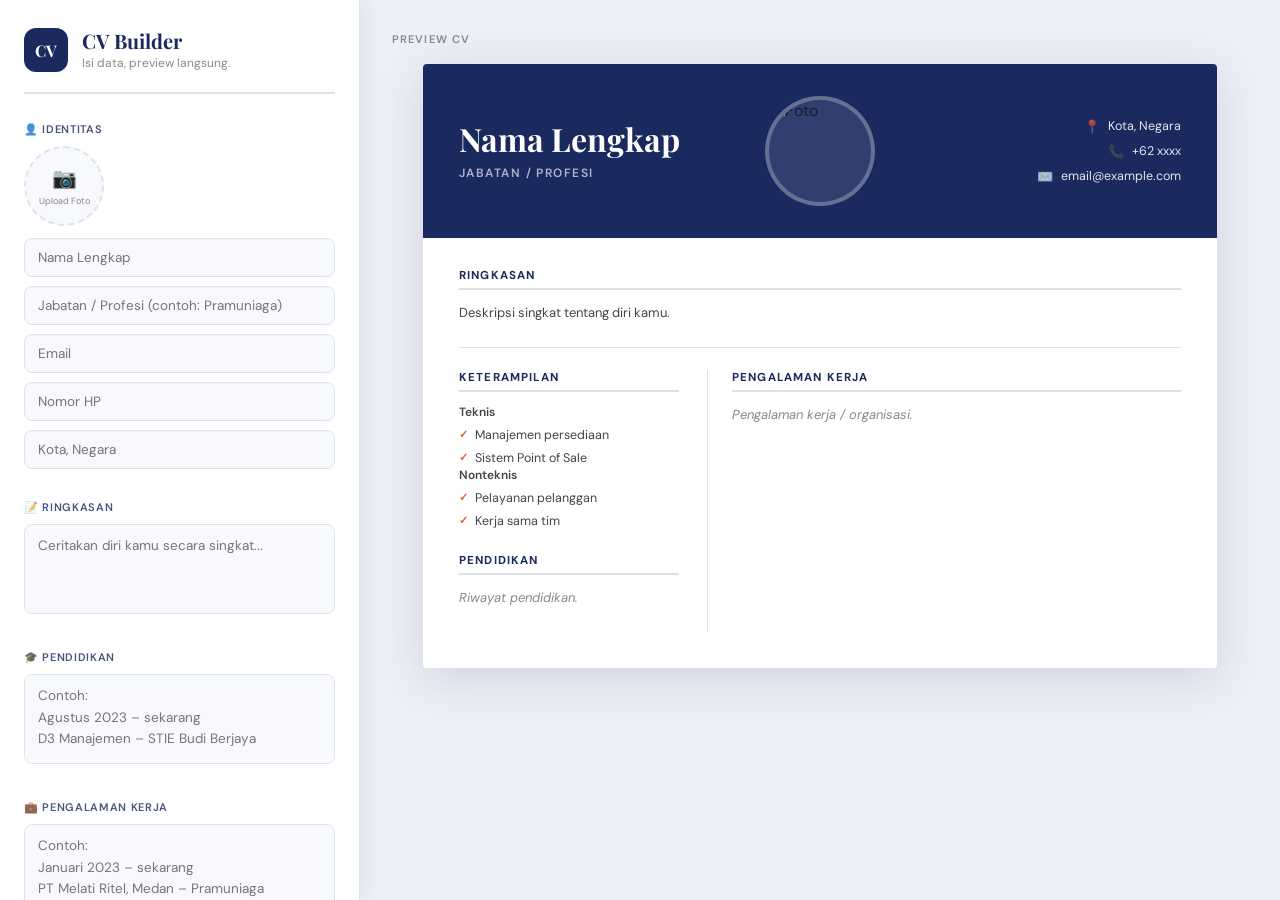
==== index.html @ bfc22a32 "Add files via upload" ====
<!DOCTYPE html>
<html lang="id">
<head>
  <meta charset="UTF-8" />
  <meta name="viewport" content="width=device-width, initial-scale=1.0"/>
  <title>CV Builder Pro</title>
  <link href="https://fonts.googleapis.com/css2?family=Playfair+Display:wght@700&family=DM+Sans:wght@300;400;500;600&display=swap" rel="stylesheet">
  <link rel="stylesheet" href="style.css">
</head>
<body>

  <div class="app-wrapper">

    <!-- SIDEBAR FORM -->
    <aside class="form-panel">
      <div class="form-header">
        <div class="logo-mark">CV</div>
        <div>
          <h1>CV Builder</h1>
          <p>Isi data, preview langsung.</p>
        </div>
      </div>

      <div class="form-section">
        <div class="section-label">👤 Identitas</div>
        <div class="photo-upload-area" id="photoUploadArea">
          <img id="photoThumb" src="" alt="" style="display:none">
          <div class="photo-placeholder" id="photoPlaceholder">
            <span>📷</span>
            <small>Upload Foto</small>
          </div>
          <input type="file" id="photo" accept="image/*">
        </div>
        <input type="text" id="name" placeholder="Nama Lengkap" autocomplete="off">
        <input type="text" id="jobTitle" placeholder="Jabatan / Profesi (contoh: Pramuniaga)">
        <input type="email" id="email" placeholder="Email">
        <input type="text" id="phone" placeholder="Nomor HP">
        <input type="text" id="address" placeholder="Kota, Negara">
      </div>

      <div class="form-section">
        <div class="section-label">📝 Ringkasan</div>
        <textarea id="summary" placeholder="Ceritakan diri kamu secara singkat..."></textarea>
      </div>

      <div class="form-section">
        <div class="section-label">🎓 Pendidikan</div>
        <textarea id="education" placeholder="Contoh:&#10;Agustus 2023 – sekarang&#10;D3 Manajemen – STIE Budi Berjaya&#10;&#10;Juli 2019 – Juni 2022&#10;Jurusan Tata Busana – SMK Tulip Merah"></textarea>
      </div>

      <div class="form-section">
        <div class="section-label">💼 Pengalaman Kerja</div>
        <textarea id="experience" placeholder="Contoh:&#10;Januari 2023 – sekarang&#10;PT Melati Ritel, Medan – Pramuniaga&#10;• Membantu pelanggan memilih pakaian&#10;• Meningkatkan penjualan 15%"></textarea>
      </div>

      <div class="form-section">
        <div class="section-label">⚡ Keterampilan</div>
        <textarea id="skillsTeknis" placeholder="Skill Teknis (pisahkan dengan koma)&#10;Contoh: Manajemen persediaan, Sistem POS, Entri data"></textarea>
        <textarea id="skillsNonteknis" placeholder="Skill Non-teknis (pisahkan dengan koma)&#10;Contoh: Pelayanan pelanggan, Kerja sama tim"></textarea>
      </div>

      <div class="form-actions">
        <button id="submitBtn" class="btn-save">
          <span>💾</span> Simpan ke Database
        </button>
        <button id="downloadBtn" class="btn-download">
          <span>⬇️</span> Download PDF
        </button>
      </div>
    </aside>

    <!-- CV PREVIEW -->
    <main class="preview-panel">
      <div class="preview-label">Preview CV</div>
      <div class="cv-page" id="cvPage">

        <!-- CV HEADER -->
        <div class="cv-header">
          <div class="cv-header-left">
            <h1 id="previewName">Nama Lengkap</h1>
            <div class="cv-job-title" id="previewJobTitle">Jabatan / Profesi</div>
          </div>
          <div class="cv-header-photo">
            <img id="previewPhoto" src="" alt="Foto">
          </div>
          <div class="cv-header-right">
            <div class="cv-contact-item" id="previewAddressWrap">
              <span class="icon">📍</span>
              <span id="previewAddress">Kota, Negara</span>
            </div>
            <div class="cv-contact-item" id="previewPhoneWrap">
              <span class="icon">📞</span>
              <span id="previewPhone">+62 xxxx</span>
            </div>
            <div class="cv-contact-item" id="previewEmailWrap">
              <span class="icon">✉️</span>
              <span id="previewEmail">email@example.com</span>
            </div>
          </div>
        </div>

        <!-- CV BODY -->
        <div class="cv-body">

          <!-- RINGKASAN -->
          <div class="cv-section cv-full">
            <div class="cv-section-title">RINGKASAN</div>
            <div class="cv-section-line"></div>
            <p id="previewSummary" class="cv-text">Deskripsi singkat tentang diri kamu.</p>
          </div>

          <!-- TWO COLUMN -->
          <div class="cv-columns">

            <!-- LEFT: KETERAMPILAN + PENDIDIKAN -->
            <div class="cv-col-left">

              <div class="cv-section">
                <div class="cv-section-title">KETERAMPILAN</div>
                <div class="cv-section-line"></div>

                <div id="previewSkillsTeknis">
                  <div class="cv-skill-group-title">Teknis</div>
                  <ul class="cv-skill-list" id="previewSkillsTeknisList">
                    <li>Manajemen persediaan</li>
                    <li>Sistem Point of Sale</li>
                  </ul>
                </div>

                <div id="previewSkillsNonteknis">
                  <div class="cv-skill-group-title">Nonteknis</div>
                  <ul class="cv-skill-list" id="previewSkillsNonteknsiList">
                    <li>Pelayanan pelanggan</li>
                    <li>Kerja sama tim</li>
                  </ul>
                </div>
              </div>

              <div class="cv-section">
                <div class="cv-section-title">PENDIDIKAN</div>
                <div class="cv-section-line"></div>
                <div id="previewEducation" class="cv-edu-list">
                  <div class="cv-text muted">Riwayat pendidikan.</div>
                </div>
              </div>

            </div>

            <!-- RIGHT: PENGALAMAN -->
            <div class="cv-col-right">
              <div class="cv-section">
                <div class="cv-section-title">PENGALAMAN KERJA</div>
                <div class="cv-section-line"></div>
                <div id="previewExperience" class="cv-exp-list">
                  <div class="cv-text muted">Pengalaman kerja / organisasi.</div>
                </div>
              </div>
            </div>

          </div>

        </div>
      </div>
    </main>

  </div>

  <script src="https://cdnjs.cloudflare.com/ajax/libs/html2pdf.js/0.10.1/html2pdf.bundle.min.js"></script>
  <script src="script.js"></script>
</body>
</html>
---- style.css ----
/* ===== RESET & BASE ===== */
*, *::before, *::after {
  margin: 0;
  padding: 0;
  box-sizing: border-box;
}

:root {
  --navy: #1a2a5e;
  --navy-light: #243470;
  --accent: #e05a2b;
  --accent-light: #f07a4e;
  --text-dark: #1a1a2e;
  --text-mid: #444;
  --text-muted: #888;
  --bg: #eef0f7;
  --white: #ffffff;
  --border: #dde2ef;
  --section-line: #1a2a5e;
  --form-bg: #f8f9fc;
}

body {
  background: var(--bg);
  font-family: 'DM Sans', sans-serif;
  color: var(--text-dark);
  min-height: 100vh;
}

/* ===== APP LAYOUT ===== */
.app-wrapper {
  display: flex;
  min-height: 100vh;
  gap: 0;
}

/* ===== SIDEBAR FORM ===== */
.form-panel {
  width: 360px;
  min-width: 320px;
  background: var(--white);
  border-right: 1px solid var(--border);
  padding: 28px 24px 40px;
  overflow-y: auto;
  position: sticky;
  top: 0;
  height: 100vh;
  display: flex;
  flex-direction: column;
  gap: 0;
  box-shadow: 4px 0 20px rgba(26,42,94,0.07);
}

.form-header {
  display: flex;
  align-items: center;
  gap: 14px;
  margin-bottom: 28px;
  padding-bottom: 20px;
  border-bottom: 2px solid var(--border);
}

.logo-mark {
  width: 44px;
  height: 44px;
  background: var(--navy);
  color: white;
  border-radius: 12px;
  display: flex;
  align-items: center;
  justify-content: center;
  font-family: 'Playfair Display', serif;
  font-size: 16px;
  font-weight: 700;
  flex-shrink: 0;
}

.form-header h1 {
  font-family: 'Playfair Display', serif;
  font-size: 20px;
  color: var(--navy);
  line-height: 1.2;
}

.form-header p {
  font-size: 12px;
  color: var(--text-muted);
  margin-top: 2px;
}

/* FORM SECTIONS */
.form-section {
  margin-bottom: 22px;
}

.section-label {
  font-size: 11px;
  font-weight: 600;
  letter-spacing: 0.06em;
  text-transform: uppercase;
  color: var(--navy);
  margin-bottom: 10px;
  opacity: 0.8;
}

input[type="text"],
input[type="email"],
textarea {
  width: 100%;
  padding: 10px 13px;
  border: 1.5px solid var(--border);
  border-radius: 8px;
  font-family: 'DM Sans', sans-serif;
  font-size: 13.5px;
  color: var(--text-dark);
  background: var(--form-bg);
  margin-bottom: 9px;
  transition: border-color 0.2s, box-shadow 0.2s;
  resize: none;
}

input:focus, textarea:focus {
  outline: none;
  border-color: var(--navy);
  box-shadow: 0 0 0 3px rgba(26,42,94,0.08);
  background: white;
}

textarea {
  height: 90px;
  line-height: 1.6;
}

/* PHOTO UPLOAD */
.photo-upload-area {
  width: 80px;
  height: 80px;
  border-radius: 50%;
  border: 2px dashed var(--border);
  overflow: hidden;
  cursor: pointer;
  margin-bottom: 12px;
  position: relative;
  background: var(--form-bg);
  transition: border-color 0.2s;
  flex-shrink: 0;
}

.photo-upload-area:hover {
  border-color: var(--navy);
}

.photo-upload-area input[type="file"] {
  position: absolute;
  inset: 0;
  opacity: 0;
  cursor: pointer;
  width: 100%;
  height: 100%;
  margin: 0;
  padding: 0;
  border: none;
}

.photo-placeholder {
  display: flex;
  flex-direction: column;
  align-items: center;
  justify-content: center;
  height: 100%;
  gap: 4px;
  pointer-events: none;
}

.photo-placeholder span { font-size: 20px; }
.photo-placeholder small { font-size: 9px; color: var(--text-muted); text-align: center; }

#photoThumb {
  width: 100%;
  height: 100%;
  object-fit: cover;
  display: block;
}

/* FORM ACTIONS */
.form-actions {
  margin-top: auto;
  padding-top: 20px;
  display: flex;
  flex-direction: column;
  gap: 10px;
  border-top: 1px solid var(--border);
}

.btn-save, .btn-download {
  width: 100%;
  padding: 12px;
  border: none;
  border-radius: 10px;
  font-family: 'DM Sans', sans-serif;
  font-size: 14px;
  font-weight: 500;
  cursor: pointer;
  display: flex;
  align-items: center;
  justify-content: center;
  gap: 8px;
  transition: opacity 0.2s, transform 0.1s;
}

.btn-save {
  background: var(--navy);
  color: white;
}

.btn-download {
  background: var(--accent);
  color: white;
}

.btn-save:hover, .btn-download:hover { opacity: 0.88; }
.btn-save:active, .btn-download:active { transform: scale(0.98); }

/* ===== PREVIEW PANEL ===== */
.preview-panel {
  flex: 1;
  padding: 32px;
  display: flex;
  flex-direction: column;
  align-items: center;
  overflow-y: auto;
  background: var(--bg);
}

.preview-label {
  font-size: 11px;
  font-weight: 600;
  letter-spacing: 0.1em;
  text-transform: uppercase;
  color: var(--text-muted);
  margin-bottom: 18px;
  align-self: flex-start;
}

/* ===== CV PAGE ===== */
.cv-page {
  width: 794px;
  max-width: 100%;
  background: white;
  box-shadow: 0 10px 50px rgba(26,42,94,0.15);
  border-radius: 4px;
  overflow: hidden;
  font-family: 'DM Sans', sans-serif;
}

/* CV HEADER */
.cv-header {
  background: var(--navy);
  padding: 32px 36px;
  display: grid;
  grid-template-columns: 1fr auto 1fr;
  align-items: center;
  gap: 24px;
  position: relative;
}

.cv-header-left h1 {
  font-family: 'Playfair Display', serif;
  font-size: 32px;
  color: white;
  line-height: 1.15;
  font-weight: 700;
}

.cv-job-title {
  font-size: 12px;
  font-weight: 600;
  letter-spacing: 0.12em;
  text-transform: uppercase;
  color: rgba(255,255,255,0.65);
  margin-top: 8px;
}

.cv-header-photo {
  width: 110px;
  height: 110px;
  border-radius: 50%;
  border: 4px solid rgba(255,255,255,0.25);
  overflow: hidden;
  background: rgba(255,255,255,0.1);
  flex-shrink: 0;
}

.cv-header-photo img {
  width: 100%;
  height: 100%;
  object-fit: cover;
  display: block;
}

.cv-header-right {
  display: flex;
  flex-direction: column;
  gap: 8px;
  align-items: flex-end;
}

.cv-contact-item {
  display: flex;
  align-items: center;
  gap: 8px;
  color: rgba(255,255,255,0.88);
  font-size: 12.5px;
}

.cv-contact-item .icon {
  font-size: 13px;
  opacity: 0.8;
}

/* CV BODY */
.cv-body {
  padding: 30px 36px 36px;
}

/* SECTION */
.cv-section {
  margin-bottom: 22px;
}

.cv-section-title {
  font-size: 11.5px;
  font-weight: 700;
  letter-spacing: 0.1em;
  text-transform: uppercase;
  color: var(--navy);
  margin-bottom: 5px;
}

.cv-section-line {
  height: 2px;
  background: var(--navy);
  width: 100%;
  margin-bottom: 12px;
  opacity: 0.15;
}

.cv-full { width: 100%; }

.cv-text {
  font-size: 13px;
  line-height: 1.75;
  color: var(--text-mid);
  text-align: justify;
}

.cv-text.muted { color: var(--text-muted); font-style: italic; }

/* TWO COLUMNS */
.cv-columns {
  display: grid;
  grid-template-columns: 220px 1fr;
  gap: 28px;
  border-top: 1px solid var(--border);
  padding-top: 22px;
}

/* LEFT COLUMN */
.cv-col-left {}

/* SKILLS */
.cv-skill-group-title {
  font-size: 12px;
  font-weight: 600;
  color: var(--text-mid);
  margin-bottom: 6px;
  margin-top: 10px;
}

.cv-skill-group-title:first-child { margin-top: 0; }

.cv-skill-list {
  list-style: none;
  padding: 0;
  display: flex;
  flex-direction: column;
  gap: 4px;
}

.cv-skill-list li {
  font-size: 12.5px;
  color: var(--text-mid);
  padding-left: 16px;
  position: relative;
  line-height: 1.5;
}

.cv-skill-list li::before {
  content: '✓';
  position: absolute;
  left: 0;
  color: var(--accent);
  font-size: 11px;
  font-weight: 700;
}

/* EDUCATION */
.cv-edu-item {
  display: grid;
  grid-template-columns: 70px 1fr;
  gap: 10px;
  margin-bottom: 14px;
}

.cv-edu-date {
  font-size: 11px;
  color: var(--text-muted);
  line-height: 1.5;
  padding-top: 2px;
}

.cv-edu-detail {}

.cv-edu-degree {
  font-size: 12.5px;
  color: var(--text-mid);
  line-height: 1.5;
}

.cv-edu-school {
  font-size: 12px;
  font-weight: 600;
  color: var(--navy);
  font-style: italic;
}

/* RIGHT COLUMN */
.cv-col-right {
  border-left: 1.5px solid var(--border);
  padding-left: 24px;
}

/* EXPERIENCE */
.cv-exp-item {
  display: grid;
  grid-template-columns: 75px 1fr;
  gap: 10px;
  margin-bottom: 18px;
}

.cv-exp-date {
  font-size: 11px;
  color: var(--text-muted);
  line-height: 1.5;
  padding-top: 2px;
}

.cv-exp-detail {}

.cv-exp-company {
  font-size: 13px;
  font-weight: 700;
  color: var(--navy);
  line-height: 1.4;
}

.cv-exp-role {
  font-size: 12px;
  color: var(--text-muted);
  margin-bottom: 6px;
}

.cv-exp-bullets {
  list-style: none;
  padding: 0;
  display: flex;
  flex-direction: column;
  gap: 4px;
}

.cv-exp-bullets li {
  font-size: 12px;
  color: var(--text-mid);
  padding-left: 14px;
  position: relative;
  line-height: 1.55;
}

.cv-exp-bullets li::before {
  content: '•';
  position: absolute;
  left: 3px;
  color: var(--navy);
  font-weight: 700;
}

/* ===== RESPONSIVE ===== */
@media (max-width: 1100px) {
  .form-panel {
    width: 300px;
    min-width: 280px;
  }
  .preview-panel { padding: 20px 16px; }
  .cv-page { width: 100%; }
}

@media (max-width: 768px) {
  .app-wrapper { flex-direction: column; }
  .form-panel {
    width: 100%;
    height: auto;
    position: static;
  }
  .cv-header {
    grid-template-columns: 1fr;
    text-align: center;
  }
  .cv-header-photo { margin: 0 auto; }
  .cv-header-right { align-items: center; }
  .cv-columns { grid-template-columns: 1fr; }
  .cv-col-right { border-left: none; padding-left: 0; border-top: 1.5px solid var(--border); padding-top: 16px; }
}

/* ===== PDF PRINT OVERRIDE ===== */
@media print {
  .form-panel, .preview-label, .form-actions { display: none !important; }
  .preview-panel { padding: 0; background: white; }
  .cv-page { box-shadow: none; border-radius: 0; }
}
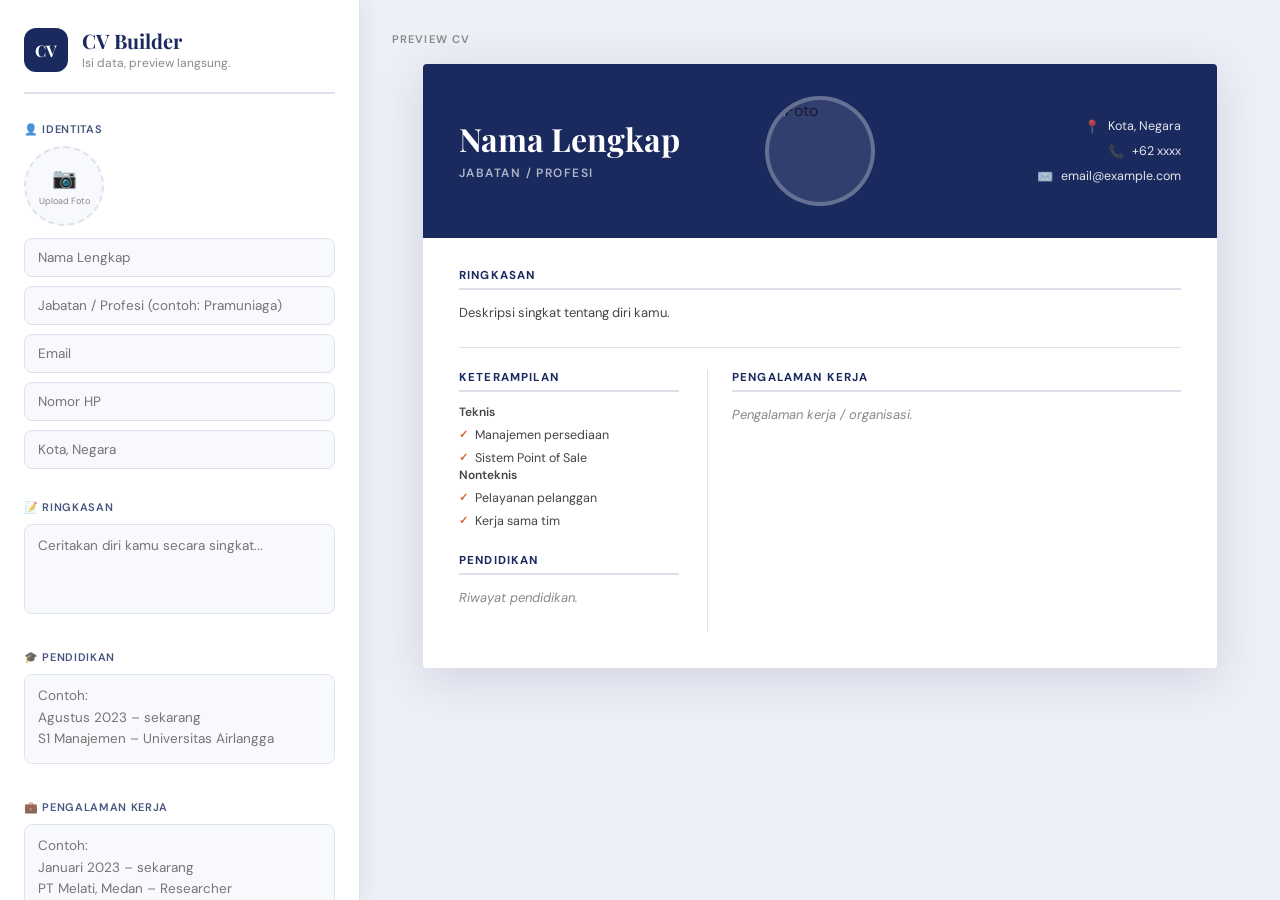
==== commit ecf7bbcd: "Add files via upload" ====
--- a/index.html
+++ b/index.html
@@ -45,12 +45,12 @@
 
       <div class="form-section">
         <div class="section-label">🎓 Pendidikan</div>
-        <textarea id="education" placeholder="Contoh:&#10;Agustus 2023 – sekarang&#10;D3 Manajemen – STIE Budi Berjaya&#10;&#10;Juli 2019 – Juni 2022&#10;Jurusan Tata Busana – SMK Tulip Merah"></textarea>
+        <textarea id="education" placeholder="Contoh:&#10;Agustus 2023 – sekarang&#10;S1 Manajemen – Universitas Airlangga&#10;&#10;Juli 2019 – Juni 2022&#10;SMA Widyagama"></textarea>
       </div>
 
       <div class="form-section">
         <div class="section-label">💼 Pengalaman Kerja</div>
-        <textarea id="experience" placeholder="Contoh:&#10;Januari 2023 – sekarang&#10;PT Melati Ritel, Medan – Pramuniaga&#10;• Membantu pelanggan memilih pakaian&#10;• Meningkatkan penjualan 15%"></textarea>
+        <textarea id="experience" placeholder="Contoh:&#10;Januari 2023 – sekarang&#10;PT Melati, Medan – Researcher&#10;• Survey dan mencari peluang bisnis&#10;• Meningkatkan penjualan 15%"></textarea>
       </div>
 
       <div class="form-section">
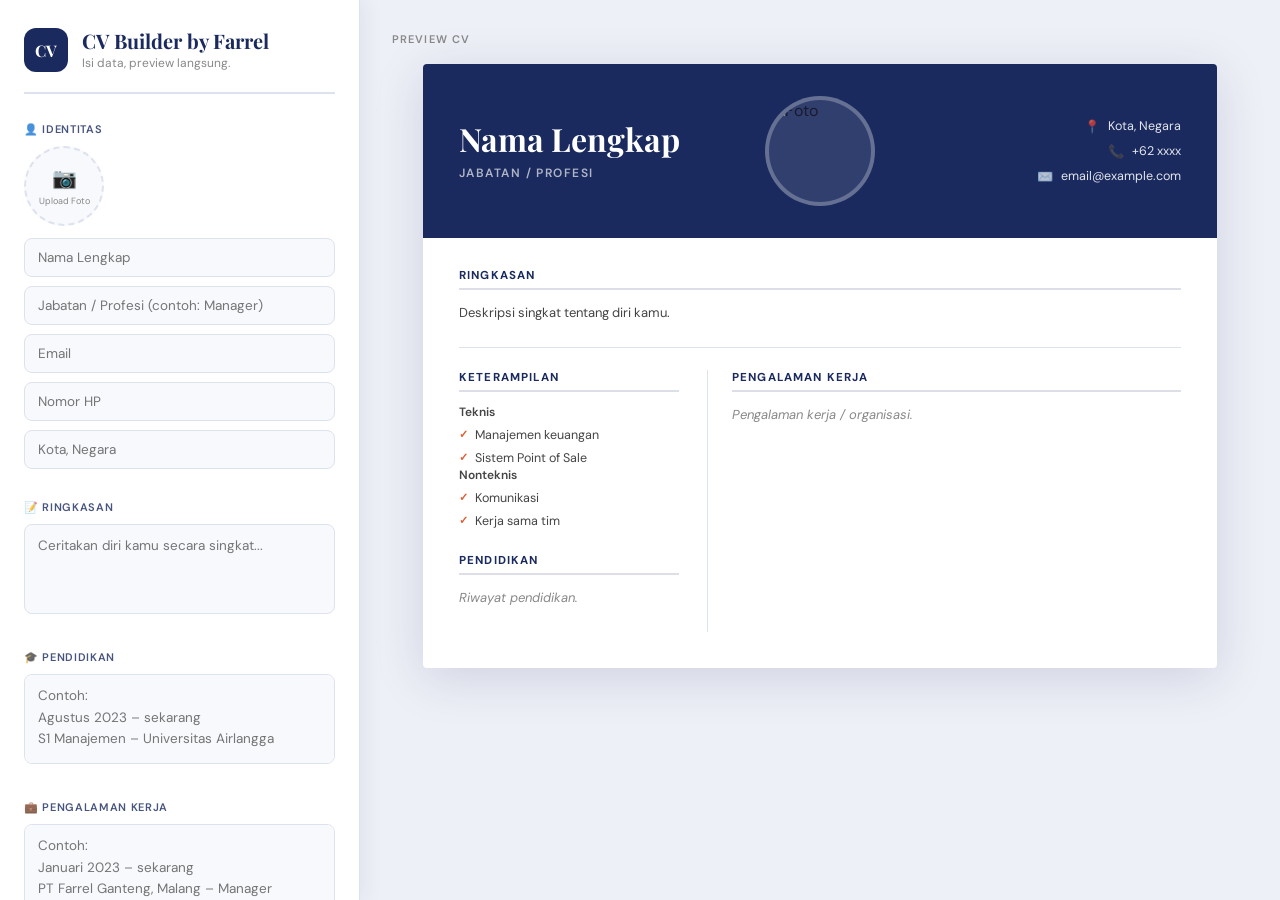
==== commit 59e99f61: "Add files via upload" ====
--- a/index.html
+++ b/index.html
@@ -3,7 +3,7 @@
 <head>
   <meta charset="UTF-8" />
   <meta name="viewport" content="width=device-width, initial-scale=1.0"/>
-  <title>CV Builder Pro</title>
+  <title>CV Builder by Farrel</title>
   <link href="https://fonts.googleapis.com/css2?family=Playfair+Display:wght@700&family=DM+Sans:wght@300;400;500;600&display=swap" rel="stylesheet">
   <link rel="stylesheet" href="style.css">
 </head>
@@ -16,7 +16,7 @@
       <div class="form-header">
         <div class="logo-mark">CV</div>
         <div>
-          <h1>CV Builder</h1>
+          <h1>CV Builder by Farrel</h1>
           <p>Isi data, preview langsung.</p>
         </div>
       </div>
@@ -32,7 +32,7 @@
           <input type="file" id="photo" accept="image/*">
         </div>
         <input type="text" id="name" placeholder="Nama Lengkap" autocomplete="off">
-        <input type="text" id="jobTitle" placeholder="Jabatan / Profesi (contoh: Pramuniaga)">
+        <input type="text" id="jobTitle" placeholder="Jabatan / Profesi (contoh: Manager)">
         <input type="email" id="email" placeholder="Email">
         <input type="text" id="phone" placeholder="Nomor HP">
         <input type="text" id="address" placeholder="Kota, Negara">
@@ -50,13 +50,27 @@
 
       <div class="form-section">
         <div class="section-label">💼 Pengalaman Kerja</div>
-        <textarea id="experience" placeholder="Contoh:&#10;Januari 2023 – sekarang&#10;PT Melati, Medan – Researcher&#10;• Survey dan mencari peluang bisnis&#10;• Meningkatkan penjualan 15%"></textarea>
+        <textarea id="experience" placeholder="Contoh:&#10;Januari 2023 – sekarang&#10;PT Farrel Ganteng, Malang – Manager&#10;• Mengelola tim keuangan&#10;• Meningkatkan penjualan 15%"></textarea>
       </div>
 
       <div class="form-section">
         <div class="section-label">⚡ Keterampilan</div>
         <textarea id="skillsTeknis" placeholder="Skill Teknis (pisahkan dengan koma)&#10;Contoh: Manajemen persediaan, Sistem POS, Entri data"></textarea>
-        <textarea id="skillsNonteknis" placeholder="Skill Non-teknis (pisahkan dengan koma)&#10;Contoh: Pelayanan pelanggan, Kerja sama tim"></textarea>
+        <textarea id="skillsNonteknis" placeholder="Skill Non-teknis (pisahkan dengan koma)&#10;Contoh: Komunikasi, Kerja sama tim"></textarea>
+      </div>
+
+      <div class="form-section">
+        <div class="section-label">📜 Lampiran Ijazah</div>
+        <div class="ijazah-upload-zone" id="ijazahUploadZone">
+          <input type="file" id="ijazahInput" accept="image/*" multiple>
+          <div class="upload-icon">🖼️</div>
+          <div class="upload-title">Upload foto ijazah</div>
+          <div class="upload-hint">Bisa lebih dari satu — akan muncul di PDF</div>
+        </div>
+        <div class="ijazah-thumb-list" id="ijazahThumbList"></div>
+        <a href="ijazah.html" class="btn-ijazah-page" target="_blank">
+          🔗 Buka Halaman Ijazah
+        </a>
       </div>
 
       <div class="form-actions">
@@ -122,7 +136,7 @@
                 <div id="previewSkillsTeknis">
                   <div class="cv-skill-group-title">Teknis</div>
                   <ul class="cv-skill-list" id="previewSkillsTeknisList">
-                    <li>Manajemen persediaan</li>
+                    <li>Manajemen keuangan</li>
                     <li>Sistem Point of Sale</li>
                   </ul>
                 </div>
@@ -130,7 +144,7 @@
                 <div id="previewSkillsNonteknis">
                   <div class="cv-skill-group-title">Nonteknis</div>
                   <ul class="cv-skill-list" id="previewSkillsNonteknsiList">
-                    <li>Pelayanan pelanggan</li>
+                    <li>Komunikasi</li>
                     <li>Kerja sama tim</li>
                   </ul>
                 </div>
@@ -161,6 +175,30 @@
 
         </div>
       </div>
+
+      <!-- HALAMAN 2: IJAZAH -->
+      <div class="cv-page" id="ijazahPage" style="display:none; margin-top: 24px;">
+        <div class="cv-header">
+          <div class="cv-header-left">
+            <h1 id="ijazahPageName">Nama Lengkap</h1>
+            <div class="cv-job-title">LAMPIRAN IJAZAH</div>
+          </div>
+          <div class="cv-header-photo">
+            <img id="ijazahPagePhoto" src="" alt="Foto">
+          </div>
+          <div class="cv-header-right">
+            <div class="cv-contact-item" style="font-size:11px; opacity:0.7">Halaman 2</div>
+          </div>
+        </div>
+        <div class="cv-body">
+          <div class="cv-section cv-full">
+            <div class="cv-section-title">DOKUMEN IJAZAH</div>
+            <div class="cv-section-line"></div>
+            <div class="cv-ijazah-grid" id="previewIjazahGrid"></div>
+          </div>
+        </div>
+      </div>
+
     </main>
 
   </div>
--- a/style.css
+++ b/style.css
@@ -4,7 +4,7 @@
   padding: 0;
   box-sizing: border-box;
 }
-
+ 
 :root {
   --navy: #1a2a5e;
   --navy-light: #243470;
@@ -19,21 +19,21 @@
   --section-line: #1a2a5e;
   --form-bg: #f8f9fc;
 }
-
+ 
 body {
   background: var(--bg);
   font-family: 'DM Sans', sans-serif;
   color: var(--text-dark);
   min-height: 100vh;
 }
-
+ 
 /* ===== APP LAYOUT ===== */
 .app-wrapper {
   display: flex;
   min-height: 100vh;
   gap: 0;
 }
-
+ 
 /* ===== SIDEBAR FORM ===== */
 .form-panel {
   width: 360px;
@@ -50,7 +50,7 @@
   gap: 0;
   box-shadow: 4px 0 20px rgba(26,42,94,0.07);
 }
-
+ 
 .form-header {
   display: flex;
   align-items: center;
@@ -59,7 +59,7 @@
   padding-bottom: 20px;
   border-bottom: 2px solid var(--border);
 }
-
+ 
 .logo-mark {
   width: 44px;
   height: 44px;
@@ -74,25 +74,25 @@
   font-weight: 700;
   flex-shrink: 0;
 }
-
+ 
 .form-header h1 {
   font-family: 'Playfair Display', serif;
   font-size: 20px;
   color: var(--navy);
   line-height: 1.2;
 }
-
+ 
 .form-header p {
   font-size: 12px;
   color: var(--text-muted);
   margin-top: 2px;
 }
-
+ 
 /* FORM SECTIONS */
 .form-section {
   margin-bottom: 22px;
 }
-
+ 
 .section-label {
   font-size: 11px;
   font-weight: 600;
@@ -102,7 +102,7 @@
   margin-bottom: 10px;
   opacity: 0.8;
 }
-
+ 
 input[type="text"],
 input[type="email"],
 textarea {
@@ -118,19 +118,19 @@
   transition: border-color 0.2s, box-shadow 0.2s;
   resize: none;
 }
-
+ 
 input:focus, textarea:focus {
   outline: none;
   border-color: var(--navy);
   box-shadow: 0 0 0 3px rgba(26,42,94,0.08);
   background: white;
 }
-
+ 
 textarea {
   height: 90px;
   line-height: 1.6;
 }
-
+ 
 /* PHOTO UPLOAD */
 .photo-upload-area {
   width: 80px;
@@ -145,11 +145,11 @@
   transition: border-color 0.2s;
   flex-shrink: 0;
 }
-
+ 
 .photo-upload-area:hover {
   border-color: var(--navy);
 }
-
+ 
 .photo-upload-area input[type="file"] {
   position: absolute;
   inset: 0;
@@ -161,7 +161,7 @@
   padding: 0;
   border: none;
 }
-
+ 
 .photo-placeholder {
   display: flex;
   flex-direction: column;
@@ -171,17 +171,17 @@
   gap: 4px;
   pointer-events: none;
 }
-
+ 
 .photo-placeholder span { font-size: 20px; }
 .photo-placeholder small { font-size: 9px; color: var(--text-muted); text-align: center; }
-
+ 
 #photoThumb {
   width: 100%;
   height: 100%;
   object-fit: cover;
   display: block;
 }
-
+ 
 /* FORM ACTIONS */
 .form-actions {
   margin-top: auto;
@@ -191,7 +191,7 @@
   gap: 10px;
   border-top: 1px solid var(--border);
 }
-
+ 
 .btn-save, .btn-download {
   width: 100%;
   padding: 12px;
@@ -207,20 +207,20 @@
   gap: 8px;
   transition: opacity 0.2s, transform 0.1s;
 }
-
+ 
 .btn-save {
   background: var(--navy);
   color: white;
 }
-
+ 
 .btn-download {
   background: var(--accent);
   color: white;
 }
-
+ 
 .btn-save:hover, .btn-download:hover { opacity: 0.88; }
 .btn-save:active, .btn-download:active { transform: scale(0.98); }
-
+ 
 /* ===== PREVIEW PANEL ===== */
 .preview-panel {
   flex: 1;
@@ -231,7 +231,7 @@
   overflow-y: auto;
   background: var(--bg);
 }
-
+ 
 .preview-label {
   font-size: 11px;
   font-weight: 600;
@@ -241,7 +241,7 @@
   margin-bottom: 18px;
   align-self: flex-start;
 }
-
+ 
 /* ===== CV PAGE ===== */
 .cv-page {
   width: 794px;
@@ -252,7 +252,7 @@
   overflow: hidden;
   font-family: 'DM Sans', sans-serif;
 }
-
+ 
 /* CV HEADER */
 .cv-header {
   background: var(--navy);
@@ -263,7 +263,7 @@
   gap: 24px;
   position: relative;
 }
-
+ 
 .cv-header-left h1 {
   font-family: 'Playfair Display', serif;
   font-size: 32px;
@@ -271,7 +271,7 @@
   line-height: 1.15;
   font-weight: 700;
 }
-
+ 
 .cv-job-title {
   font-size: 12px;
   font-weight: 600;
@@ -280,7 +280,7 @@
   color: rgba(255,255,255,0.65);
   margin-top: 8px;
 }
-
+ 
 .cv-header-photo {
   width: 110px;
   height: 110px;
@@ -290,21 +290,21 @@
   background: rgba(255,255,255,0.1);
   flex-shrink: 0;
 }
-
+ 
 .cv-header-photo img {
   width: 100%;
   height: 100%;
   object-fit: cover;
   display: block;
 }
-
+ 
 .cv-header-right {
   display: flex;
   flex-direction: column;
   gap: 8px;
   align-items: flex-end;
 }
-
+ 
 .cv-contact-item {
   display: flex;
   align-items: center;
@@ -312,22 +312,22 @@
   color: rgba(255,255,255,0.88);
   font-size: 12.5px;
 }
-
+ 
 .cv-contact-item .icon {
   font-size: 13px;
   opacity: 0.8;
 }
-
+ 
 /* CV BODY */
 .cv-body {
   padding: 30px 36px 36px;
 }
-
+ 
 /* SECTION */
 .cv-section {
   margin-bottom: 22px;
 }
-
+ 
 .cv-section-title {
   font-size: 11.5px;
   font-weight: 700;
@@ -336,7 +336,7 @@
   color: var(--navy);
   margin-bottom: 5px;
 }
-
+ 
 .cv-section-line {
   height: 2px;
   background: var(--navy);
@@ -344,18 +344,18 @@
   margin-bottom: 12px;
   opacity: 0.15;
 }
-
+ 
 .cv-full { width: 100%; }
-
+ 
 .cv-text {
   font-size: 13px;
   line-height: 1.75;
   color: var(--text-mid);
   text-align: justify;
 }
-
+ 
 .cv-text.muted { color: var(--text-muted); font-style: italic; }
-
+ 
 /* TWO COLUMNS */
 .cv-columns {
   display: grid;
@@ -364,10 +364,10 @@
   border-top: 1px solid var(--border);
   padding-top: 22px;
 }
-
+ 
 /* LEFT COLUMN */
 .cv-col-left {}
-
+ 
 /* SKILLS */
 .cv-skill-group-title {
   font-size: 12px;
@@ -376,9 +376,9 @@
   margin-bottom: 6px;
   margin-top: 10px;
 }
-
+ 
 .cv-skill-group-title:first-child { margin-top: 0; }
-
+ 
 .cv-skill-list {
   list-style: none;
   padding: 0;
@@ -386,7 +386,7 @@
   flex-direction: column;
   gap: 4px;
 }
-
+ 
 .cv-skill-list li {
   font-size: 12.5px;
   color: var(--text-mid);
@@ -394,7 +394,7 @@
   position: relative;
   line-height: 1.5;
 }
-
+ 
 .cv-skill-list li::before {
   content: '✓';
   position: absolute;
@@ -403,7 +403,7 @@
   font-size: 11px;
   font-weight: 700;
 }
-
+ 
 /* EDUCATION */
 .cv-edu-item {
   display: grid;
@@ -411,35 +411,35 @@
   gap: 10px;
   margin-bottom: 14px;
 }
-
+ 
 .cv-edu-date {
   font-size: 11px;
   color: var(--text-muted);
   line-height: 1.5;
   padding-top: 2px;
 }
-
+ 
 .cv-edu-detail {}
-
+ 
 .cv-edu-degree {
   font-size: 12.5px;
   color: var(--text-mid);
   line-height: 1.5;
 }
-
+ 
 .cv-edu-school {
   font-size: 12px;
   font-weight: 600;
   color: var(--navy);
   font-style: italic;
 }
-
+ 
 /* RIGHT COLUMN */
 .cv-col-right {
   border-left: 1.5px solid var(--border);
   padding-left: 24px;
 }
-
+ 
 /* EXPERIENCE */
 .cv-exp-item {
   display: grid;
@@ -447,29 +447,29 @@
   gap: 10px;
   margin-bottom: 18px;
 }
-
+ 
 .cv-exp-date {
   font-size: 11px;
   color: var(--text-muted);
   line-height: 1.5;
   padding-top: 2px;
 }
-
+ 
 .cv-exp-detail {}
-
+ 
 .cv-exp-company {
   font-size: 13px;
   font-weight: 700;
   color: var(--navy);
   line-height: 1.4;
 }
-
+ 
 .cv-exp-role {
   font-size: 12px;
   color: var(--text-muted);
   margin-bottom: 6px;
 }
-
+ 
 .cv-exp-bullets {
   list-style: none;
   padding: 0;
@@ -477,7 +477,7 @@
   flex-direction: column;
   gap: 4px;
 }
-
+ 
 .cv-exp-bullets li {
   font-size: 12px;
   color: var(--text-mid);
@@ -485,7 +485,7 @@
   position: relative;
   line-height: 1.55;
 }
-
+ 
 .cv-exp-bullets li::before {
   content: '•';
   position: absolute;
@@ -493,7 +493,7 @@
   color: var(--navy);
   font-weight: 700;
 }
-
+ 
 /* ===== RESPONSIVE ===== */
 @media (max-width: 1100px) {
   .form-panel {
@@ -503,7 +503,7 @@
   .preview-panel { padding: 20px 16px; }
   .cv-page { width: 100%; }
 }
-
+ 
 @media (max-width: 768px) {
   .app-wrapper { flex-direction: column; }
   .form-panel {
@@ -520,10 +520,60 @@
   .cv-columns { grid-template-columns: 1fr; }
   .cv-col-right { border-left: none; padding-left: 0; border-top: 1.5px solid var(--border); padding-top: 16px; }
 }
-
+ 
 /* ===== PDF PRINT OVERRIDE ===== */
 @media print {
   .form-panel, .preview-label, .form-actions { display: none !important; }
   .preview-panel { padding: 0; background: white; }
   .cv-page { box-shadow: none; border-radius: 0; }
-}+}
+ 
+/* ===== IJAZAH UPLOAD ZONE (sidebar) ===== */
+.ijazah-upload-zone {
+  border: 2px dashed var(--border);
+  border-radius: 10px;
+  padding: 18px 14px;
+  text-align: center;
+  cursor: pointer;
+  background: var(--form-bg);
+  position: relative;
+  transition: border-color 0.2s, background 0.2s;
+  margin-bottom: 10px;
+}
+.ijazah-upload-zone:hover { border-color: var(--navy); background: #f0f3fb; }
+.ijazah-upload-zone input[type="file"] {
+  position: absolute; inset: 0; opacity: 0; cursor: pointer;
+  width: 100%; height: 100%; margin: 0; padding: 0; border: none;
+}
+.upload-icon { font-size: 22px; margin-bottom: 5px; }
+.upload-title { font-size: 13px; font-weight: 600; color: var(--navy); margin-bottom: 3px; }
+.upload-hint  { font-size: 11px; color: var(--text-muted); }
+ 
+.ijazah-thumb-list { display: flex; flex-wrap: wrap; gap: 8px; margin-bottom: 10px; }
+.ijazah-thumb-item {
+  position: relative; width: 60px; height: 60px;
+  border-radius: 6px; overflow: hidden;
+  border: 1.5px solid var(--border); background: #f0f0f0;
+}
+.ijazah-thumb-item img { width: 100%; height: 100%; object-fit: cover; display: block; }
+.ijazah-thumb-remove {
+  position: absolute; top: 2px; right: 2px; width: 18px; height: 18px;
+  background: rgba(0,0,0,0.6); color: white; border: none; border-radius: 50%;
+  font-size: 11px; cursor: pointer; display: flex; align-items: center;
+  justify-content: center; line-height: 1;
+}
+.btn-ijazah-page {
+  display: inline-block; font-size: 12px; color: var(--navy);
+  text-decoration: none; opacity: 0.7; transition: opacity 0.2s; margin-top: 2px;
+}
+.btn-ijazah-page:hover { opacity: 1; text-decoration: underline; }
+ 
+/* CV IJAZAH GRID (halaman 2) */
+.cv-ijazah-grid {
+  display: grid; grid-template-columns: repeat(2, 1fr); gap: 16px; margin-top: 4px;
+}
+.cv-ijazah-item { border: 1px solid var(--border); border-radius: 6px; overflow: hidden; }
+.cv-ijazah-item img { width: 100%; display: block; object-fit: contain; background: #fafafa; }
+.cv-ijazah-caption {
+  padding: 6px 10px; font-size: 11px; color: var(--text-muted);
+  background: var(--form-bg); border-top: 1px solid var(--border);
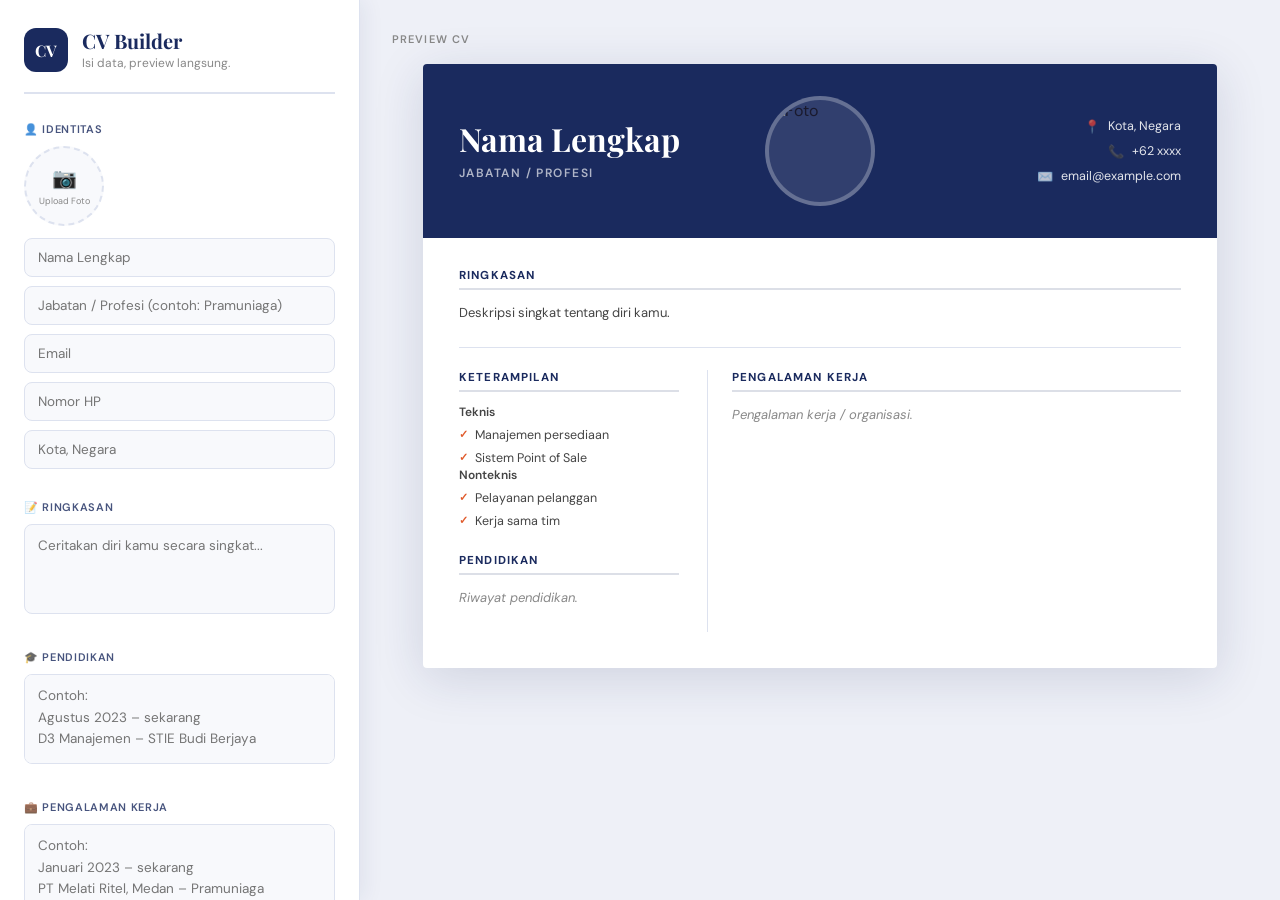
==== commit 386a7875: "Add files via upload" ====
--- a/index.html
+++ b/index.html
@@ -3,7 +3,7 @@
 <head>
   <meta charset="UTF-8" />
   <meta name="viewport" content="width=device-width, initial-scale=1.0"/>
-  <title>CV Builder by Farrel</title>
+  <title>CV Builder Pro</title>
   <link href="https://fonts.googleapis.com/css2?family=Playfair+Display:wght@700&family=DM+Sans:wght@300;400;500;600&display=swap" rel="stylesheet">
   <link rel="stylesheet" href="style.css">
 </head>
@@ -16,7 +16,7 @@
       <div class="form-header">
         <div class="logo-mark">CV</div>
         <div>
-          <h1>CV Builder by Farrel</h1>
+          <h1>CV Builder</h1>
           <p>Isi data, preview langsung.</p>
         </div>
       </div>
@@ -32,7 +32,7 @@
           <input type="file" id="photo" accept="image/*">
         </div>
         <input type="text" id="name" placeholder="Nama Lengkap" autocomplete="off">
-        <input type="text" id="jobTitle" placeholder="Jabatan / Profesi (contoh: Manager)">
+        <input type="text" id="jobTitle" placeholder="Jabatan / Profesi (contoh: Pramuniaga)">
         <input type="email" id="email" placeholder="Email">
         <input type="text" id="phone" placeholder="Nomor HP">
         <input type="text" id="address" placeholder="Kota, Negara">
@@ -45,18 +45,18 @@
 
       <div class="form-section">
         <div class="section-label">🎓 Pendidikan</div>
-        <textarea id="education" placeholder="Contoh:&#10;Agustus 2023 – sekarang&#10;S1 Manajemen – Universitas Airlangga&#10;&#10;Juli 2019 – Juni 2022&#10;SMA Widyagama"></textarea>
+        <textarea id="education" placeholder="Contoh:&#10;Agustus 2023 – sekarang&#10;D3 Manajemen – STIE Budi Berjaya&#10;&#10;Juli 2019 – Juni 2022&#10;Jurusan Tata Busana – SMK Tulip Merah"></textarea>
       </div>
 
       <div class="form-section">
         <div class="section-label">💼 Pengalaman Kerja</div>
-        <textarea id="experience" placeholder="Contoh:&#10;Januari 2023 – sekarang&#10;PT Farrel Ganteng, Malang – Manager&#10;• Mengelola tim keuangan&#10;• Meningkatkan penjualan 15%"></textarea>
+        <textarea id="experience" placeholder="Contoh:&#10;Januari 2023 – sekarang&#10;PT Melati Ritel, Medan – Pramuniaga&#10;• Membantu pelanggan memilih pakaian&#10;• Meningkatkan penjualan 15%"></textarea>
       </div>
 
       <div class="form-section">
         <div class="section-label">⚡ Keterampilan</div>
         <textarea id="skillsTeknis" placeholder="Skill Teknis (pisahkan dengan koma)&#10;Contoh: Manajemen persediaan, Sistem POS, Entri data"></textarea>
-        <textarea id="skillsNonteknis" placeholder="Skill Non-teknis (pisahkan dengan koma)&#10;Contoh: Komunikasi, Kerja sama tim"></textarea>
+        <textarea id="skillsNonteknis" placeholder="Skill Non-teknis (pisahkan dengan koma)&#10;Contoh: Pelayanan pelanggan, Kerja sama tim"></textarea>
       </div>
 
       <div class="form-section">
@@ -136,7 +136,7 @@
                 <div id="previewSkillsTeknis">
                   <div class="cv-skill-group-title">Teknis</div>
                   <ul class="cv-skill-list" id="previewSkillsTeknisList">
-                    <li>Manajemen keuangan</li>
+                    <li>Manajemen persediaan</li>
                     <li>Sistem Point of Sale</li>
                   </ul>
                 </div>
@@ -144,7 +144,7 @@
                 <div id="previewSkillsNonteknis">
                   <div class="cv-skill-group-title">Nonteknis</div>
                   <ul class="cv-skill-list" id="previewSkillsNonteknsiList">
-                    <li>Komunikasi</li>
+                    <li>Pelayanan pelanggan</li>
                     <li>Kerja sama tim</li>
                   </ul>
                 </div>
@@ -204,6 +204,8 @@
   </div>
 
   <script src="https://cdnjs.cloudflare.com/ajax/libs/html2pdf.js/0.10.1/html2pdf.bundle.min.js"></script>
+  <script src="https://cdnjs.cloudflare.com/ajax/libs/jspdf/2.5.1/jspdf.umd.min.js"></script>
+  <script src="https://cdnjs.cloudflare.com/ajax/libs/html2canvas/1.4.1/html2canvas.min.js"></script>
   <script src="script.js"></script>
 </body>
 </html>
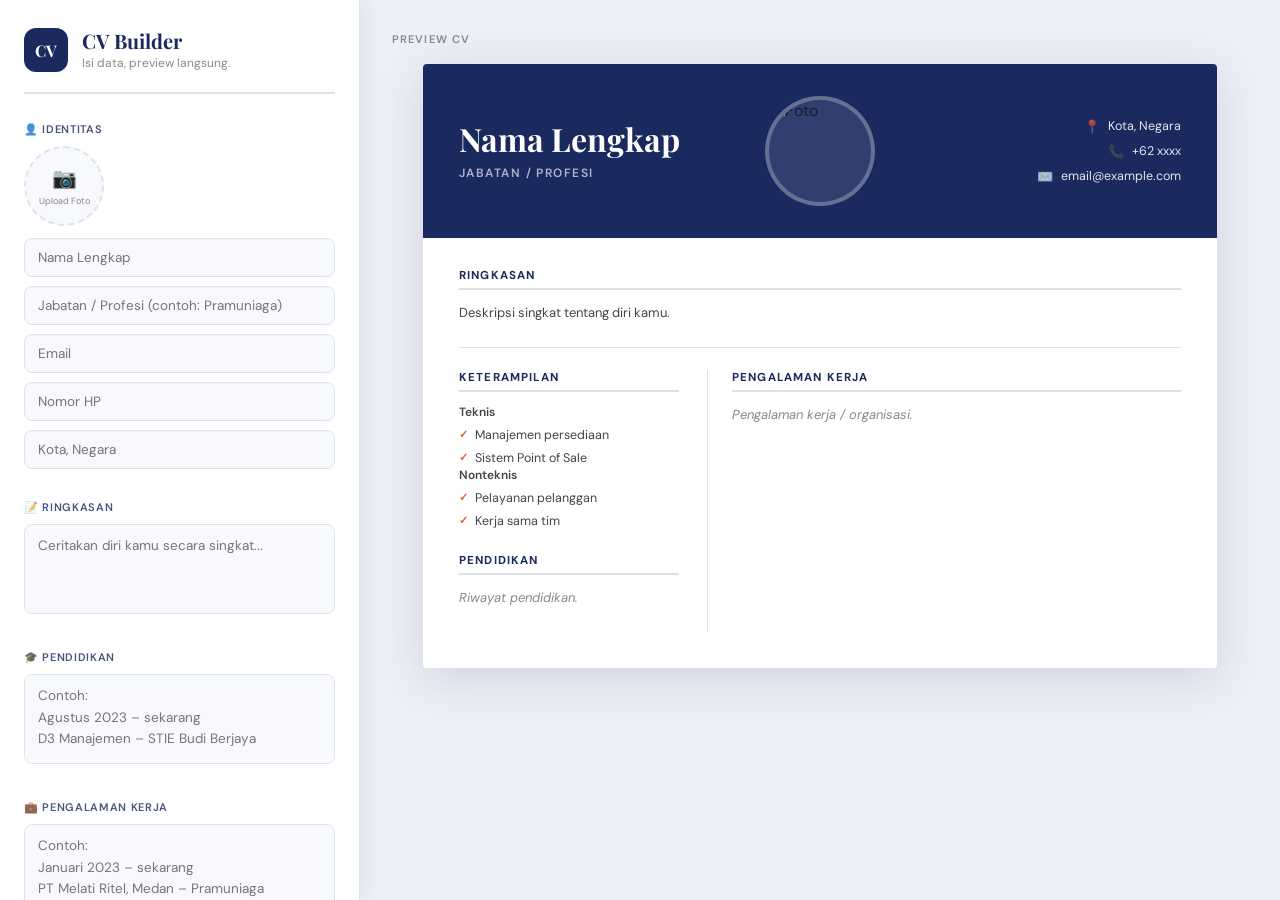
==== commit ed51bb61: "Add files via upload" ====
--- a/index.html
+++ b/index.html
@@ -3,7 +3,7 @@
 <head>
   <meta charset="UTF-8" />
   <meta name="viewport" content="width=device-width, initial-scale=1.0"/>
-  <title>CV Builder Pro</title>
+  <title>CV Builder By Farrel</title>
   <link href="https://fonts.googleapis.com/css2?family=Playfair+Display:wght@700&family=DM+Sans:wght@300;400;500;600&display=swap" rel="stylesheet">
   <link rel="stylesheet" href="style.css">
 </head>
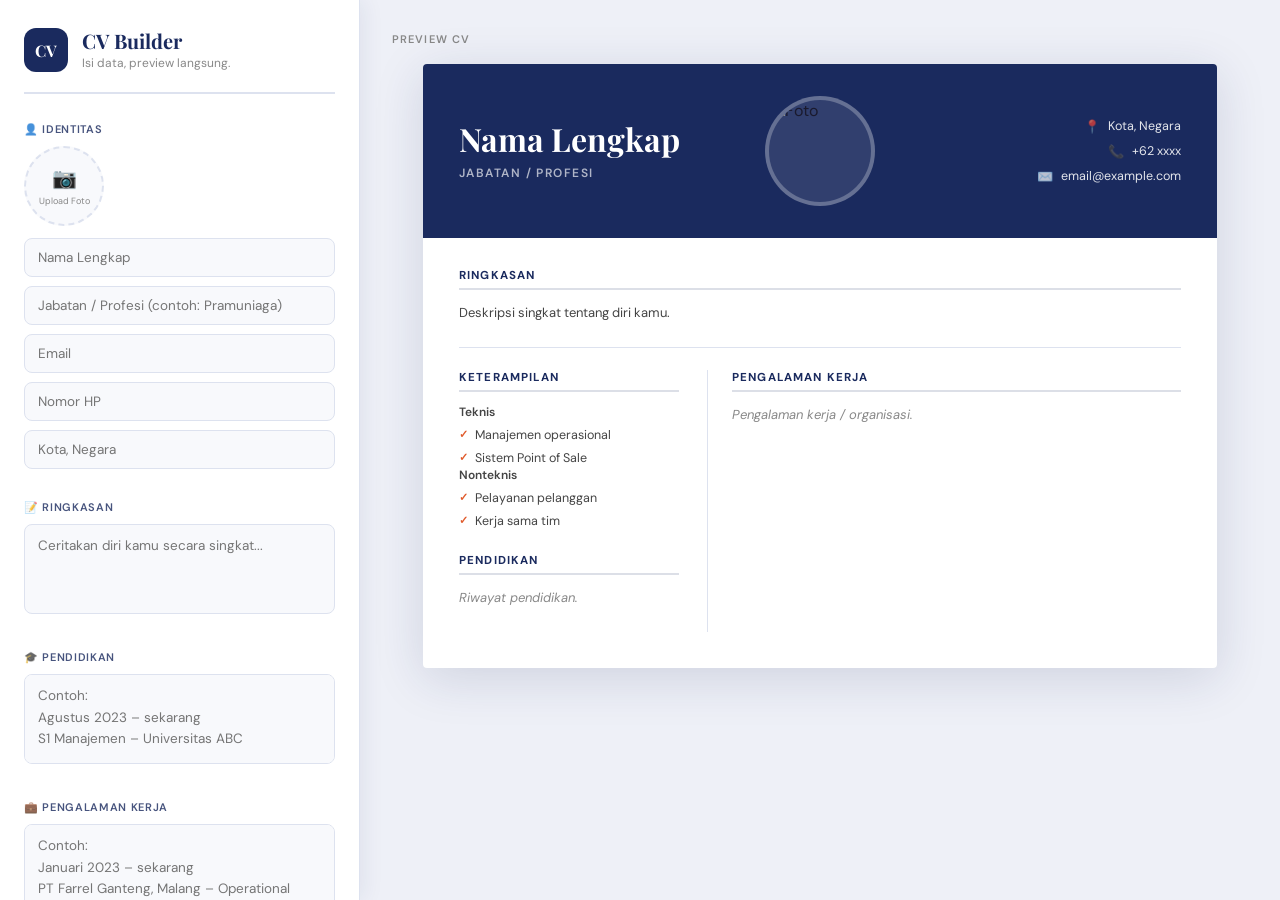
==== commit 1d78ded1: "Add files via upload" ====
--- a/index.html
+++ b/index.html
@@ -45,18 +45,18 @@
 
       <div class="form-section">
         <div class="section-label">🎓 Pendidikan</div>
-        <textarea id="education" placeholder="Contoh:&#10;Agustus 2023 – sekarang&#10;D3 Manajemen – STIE Budi Berjaya&#10;&#10;Juli 2019 – Juni 2022&#10;Jurusan Tata Busana – SMK Tulip Merah"></textarea>
+        <textarea id="education" placeholder="Contoh:&#10;Agustus 2023 – sekarang&#10;S1 Manajemen – Universitas ABC&#10;&#10;Juli 2019 – Juni 2022&#10;SMA Widyagama"></textarea>
       </div>
 
       <div class="form-section">
         <div class="section-label">💼 Pengalaman Kerja</div>
-        <textarea id="experience" placeholder="Contoh:&#10;Januari 2023 – sekarang&#10;PT Melati Ritel, Medan – Pramuniaga&#10;• Membantu pelanggan memilih pakaian&#10;• Meningkatkan penjualan 15%"></textarea>
+        <textarea id="experience" placeholder="Contoh:&#10;Januari 2023 – sekarang&#10;PT Farrel Ganteng, Malang – Operational Manager&#10;• Mengelola operasional harian&#10;• Meningkatkan penjualan 15%"></textarea>
       </div>
 
       <div class="form-section">
         <div class="section-label">⚡ Keterampilan</div>
-        <textarea id="skillsTeknis" placeholder="Skill Teknis (pisahkan dengan koma)&#10;Contoh: Manajemen persediaan, Sistem POS, Entri data"></textarea>
-        <textarea id="skillsNonteknis" placeholder="Skill Non-teknis (pisahkan dengan koma)&#10;Contoh: Pelayanan pelanggan, Kerja sama tim"></textarea>
+        <textarea id="skillsTeknis" placeholder="Skill Teknis (pisahkan dengan koma)&#10;Contoh: Manajemen operasional, Sistem POS, Entri data"></textarea>
+        <textarea id="skillsNonteknis" placeholder="Skill Non-teknis (pisahkan dengan koma)&#10;Contoh: Manajemen waktu, Kerja sama tim"></textarea>
       </div>
 
       <div class="form-section">
@@ -136,7 +136,7 @@
                 <div id="previewSkillsTeknis">
                   <div class="cv-skill-group-title">Teknis</div>
                   <ul class="cv-skill-list" id="previewSkillsTeknisList">
-                    <li>Manajemen persediaan</li>
+                    <li>Manajemen operasional</li>
                     <li>Sistem Point of Sale</li>
                   </ul>
                 </div>
